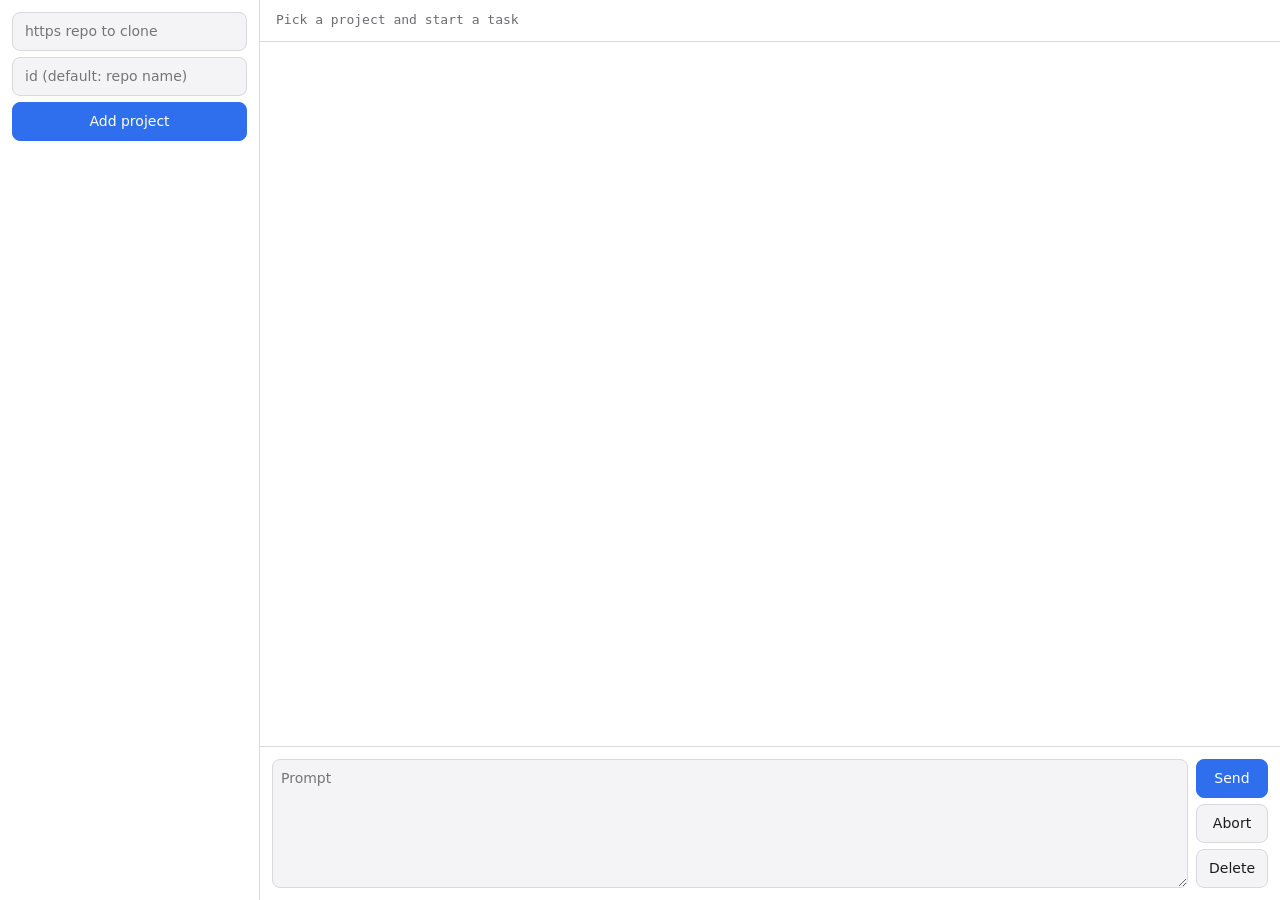
==== hosts/mlab/agent-sandbox/index.html @ 4f0456e4 "feat(agent-sandbox): add delete action for sessions Remove the session's worktree, agent/<id> branch" ====
<!doctype html>
<html lang="en">
<head>
<meta charset="utf-8">
<meta name="viewport" content="width=device-width, initial-scale=1">
<title>Agent</title>
<style>
  :root { color-scheme: light dark; --bg: #fff; --fg: #1c1c1e; --muted: #6b6b70; --line: #d8d8de; --card: #f4f4f7; --accent: #2f6fed; --err: #c43b3b; --ok: #2e8b57; }
  @media (prefers-color-scheme: dark) { :root { --bg: #151518; --fg: #e6e6ea; --muted: #9a9aa2; --line: #2e2e34; --card: #1e1e23; --accent: #6b9bff; --err: #ff7b7b; --ok: #5fd08f; } }
  * { box-sizing: border-box; }
  body { margin: 0; height: 100dvh; display: grid; grid-template-columns: 260px 1fr; background: var(--bg); color: var(--fg); font: 14px/1.5 system-ui, sans-serif; }
  aside { border-right: 1px solid var(--line); padding: 12px; overflow-y: auto; display: flex; flex-direction: column; gap: 8px; }
  main { display: grid; grid-template-rows: auto 1fr auto; min-width: 0; }
  header { padding: 10px 16px; border-bottom: 1px solid var(--line); font-family: ui-monospace, monospace; font-size: 13px; color: var(--muted); min-height: 42px; }
  #log { overflow-y: auto; padding: 16px; display: flex; flex-direction: column; gap: 10px; }
  .project { margin-top: 8px; }
  .project-head { display: flex; justify-content: space-between; align-items: center; font-weight: 600; }
  .project-head button { padding: 2px 8px; font-size: 12px; }
  .project-head small { color: var(--muted); font-weight: 400; display: block; font-size: 11px; overflow: hidden; text-overflow: ellipsis; white-space: nowrap; max-width: 170px; }
  .session { padding: 6px 8px; border-radius: 6px; cursor: pointer; border: 1px solid transparent; }
  .session.active { border-color: var(--accent); }
  .session .title { overflow: hidden; text-overflow: ellipsis; white-space: nowrap; }
  .session small { color: var(--muted); display: block; font-family: ui-monospace, monospace; font-size: 11px; }
  .state-working { color: var(--accent) !important; }
  .state-done { color: var(--ok) !important; }
  .state-aborted { color: var(--err) !important; }
  .msg { white-space: pre-wrap; word-break: break-word; }
  .user { align-self: flex-end; background: var(--accent); color: #fff; padding: 8px 12px; border-radius: 12px; max-width: 80%; }
  .tool { background: var(--card); border: 1px solid var(--line); border-radius: 8px; }
  .tool summary { padding: 6px 10px; cursor: pointer; font-family: ui-monospace, monospace; font-size: 13px; }
  .tool pre { margin: 0; padding: 8px 10px; overflow-x: auto; max-height: 320px; border-top: 1px solid var(--line); font-size: 12px; }
  .tool.error summary { color: var(--err); }
  .result { border: 1px solid var(--ok); border-radius: 8px; padding: 10px 12px; }
  .result.aborted { border-color: var(--err); }
  .result h3 { margin: 0 0 6px; font-size: 14px; }
  .result pre { margin: 6px 0 0; padding: 8px; background: var(--card); border-radius: 6px; overflow-x: auto; font-size: 12px; }
  .note { color: var(--muted); font-size: 12px; }
  form.send { display: flex; gap: 8px; padding: 12px; border-top: 1px solid var(--line); }
  textarea { flex: 1; resize: vertical; min-height: 44px; max-height: 200px; padding: 8px; border-radius: 8px; border: 1px solid var(--line); background: var(--card); color: inherit; font: inherit; }
  button, input { font: inherit; padding: 8px 12px; border-radius: 8px; border: 1px solid var(--line); background: var(--card); color: inherit; }
  button:disabled { opacity: 0.5; }
  button.primary { background: var(--accent); color: #fff; border-color: var(--accent); }
  @media (max-width: 640px) { body { grid-template-columns: 1fr; grid-template-rows: auto 1fr; } aside { border-right: 0; border-bottom: 1px solid var(--line); max-height: 35dvh; } }
</style>
</head>
<body>
<aside>
  <form id="new" style="display:flex;flex-direction:column;gap:6px">
    <input id="repo" placeholder="https repo to clone">
    <input id="project-id" placeholder="id (default: repo name)" pattern="[a-z][a-z0-9]*(_[a-z0-9]+)*">
    <button class="primary">Add project</button>
  </form>
  <div id="projects"></div>
</aside>
<main>
  <header id="title">Pick a project and start a task</header>
  <div id="log"></div>
  <form class="send" id="send">
    <textarea id="message" placeholder="Prompt" required></textarea>
    <div style="display:flex;flex-direction:column;gap:6px">
      <button class="primary" id="send-button">Send</button>
      <button type="button" id="abort">Abort</button>
      <button type="button" id="delete">Delete</button>
    </div>
  </form>
</main>
<script>
const $ = (id) => document.getElementById(id);
let current = null, draftProject = null, source = null, tools = new Map(), assistant = null;
const lastState = new Map();

async function api(path, options = {}) {
  const response = await fetch(path, { headers: { "Content-Type": "application/json" }, ...options });
  if (!response.ok) throw new Error(await response.text());
  return response.json();
}

async function busy(button, action) {
  button.disabled = true;
  try { await action(); } catch (error) { alert(error.message); } finally { button.disabled = false; }
}

function stateOf(s) {
  if (s.running) return "working";
  if (s.result) return s.result.aborted ? "aborted" : "done";
  return "idle";
}

function notifyFinished(s) {
  const previous = lastState.get(s.id);
  const state = stateOf(s);
  lastState.set(s.id, state);
  if (previous === undefined || previous === state || !s.result) return;
  if (!("Notification" in window) || Notification.permission !== "granted") return;
  const notification = new Notification(`${s.id} ${state}`, { body: s.result.summary.slice(-300) || s.title, tag: s.id });
  notification.onclick = () => { window.focus(); open(s.id); };
}

async function refresh() {
  const [projects, list] = await Promise.all([api("/api/projects"), api("/api/sessions")]);
  list.forEach(notifyFinished);
  $("projects").replaceChildren(...projects.map((p) => {
    const box = document.createElement("div");
    box.className = "project";
    const head = document.createElement("div");
    head.className = "project-head";
    const label = document.createElement("div");
    label.textContent = p.id;
    const repo = document.createElement("small");
    repo.textContent = p.repo || "empty repo";
    label.append(repo);
    const add = document.createElement("button");
    add.textContent = "+ task";
    add.onclick = () => startDraft(p.id);
    head.append(label, add);
    box.append(head);
    for (const s of list.filter((s) => s.project === p.id)) {
      const el = document.createElement("div");
      el.className = "session" + (s.id === current ? " active" : "");
      const title = document.createElement("div");
      title.className = "title";
      title.textContent = s.title;
      const state = document.createElement("small");
      state.textContent = `${s.id} · ${stateOf(s)}`;
      state.className = `state-${stateOf(s)}`;
      el.append(title, state);
      el.title = s.branch;
      el.onclick = () => open(s.id);
      box.append(el);
    }
    return box;
  }));
  const active = list.find((s) => s.id === current);
  if (active) $("title").textContent = `${active.id} · ${active.branch} · ${stateOf(active)}`;
}

function startDraft(projectId) {
  current = null; draftProject = projectId;
  if (source) source.close();
  source = null;
  $("log").replaceChildren();
  $("title").textContent = `New task in ${projectId} (runs on its own branch and worktree)`;
  $("send-button").textContent = "Start task";
  $("message").focus();
  refresh();
}

function open(id) {
  current = id; draftProject = null;
  if (source) source.close();
  $("log").replaceChildren();
  $("send-button").textContent = "Send";
  tools = new Map(); assistant = null;
  source = new EventSource(`/api/sessions/${id}/events`);
  source.onmessage = (event) => render(JSON.parse(event.data));
  refresh();
}

function add(el) {
  const log = $("log");
  const stick = log.scrollTop + log.clientHeight >= log.scrollHeight - 40;
  log.append(el);
  if (stick) log.scrollTop = log.scrollHeight;
}

function text(result) {
  return (result?.content || []).map((c) => c.text || "").join("");
}

function resultCard(record) {
  const el = document.createElement("div");
  el.className = "result" + (record.aborted ? " aborted" : "");
  const heading = document.createElement("h3");
  heading.textContent = record.aborted ? "Aborted" : "Finished";
  el.append(heading);
  for (const [label, value] of [["Commits", record.commits], ["Changes", record.diffstat], ["Uncommitted", record.uncommitted]]) {
    if (!value) continue;
    const name = document.createElement("div");
    name.className = "note"; name.textContent = label;
    const pre = document.createElement("pre");
    pre.textContent = value;
    el.append(name, pre);
  }
  if (!record.commits && !record.diffstat && !record.uncommitted) {
    const none = document.createElement("div");
    none.className = "note"; none.textContent = "No changes on the branch";
    el.append(none);
  }
  return el;
}

function render(record) {
  switch (record.type) {
    case "user_prompt": {
      const el = document.createElement("div");
      el.className = "msg user"; el.textContent = record.message;
      assistant = null; add(el); break;
    }
    case "message_update": {
      const delta = record.assistantMessageEvent;
      if (delta?.type !== "text_delta") break;
      if (!assistant) { assistant = document.createElement("div"); assistant.className = "msg"; add(assistant); }
      assistant.textContent += delta.delta; break;
    }
    case "message_end":
      if (record.message?.role === "assistant") assistant = null; break;
    case "tool_execution_start": {
      const el = document.createElement("details");
      el.className = "tool"; el.open = true;
      const summary = document.createElement("summary");
      summary.textContent = `${record.toolName} ${record.args?.command || JSON.stringify(record.args)}`;
      const out = document.createElement("pre");
      el.append(summary, out); tools.set(record.toolCallId, { el, out });
      assistant = null; add(el); break;
    }
    case "tool_execution_update": {
      const tool = tools.get(record.toolCallId);
      if (tool) tool.out.textContent = text(record.partialResult); break;
    }
    case "tool_execution_end": {
      const tool = tools.get(record.toolCallId);
      if (!tool) break;
      tool.out.textContent = text(record.result);
      tool.el.open = false;
      if (record.isError) tool.el.classList.add("error"); break;
    }
    case "session_result":
      assistant = null; add(resultCard(record)); refresh(); break;
    case "bridge_exit": case "bridge_stderr": {
      const el = document.createElement("div");
      el.className = "note";
      el.textContent = `${record.type}: ${record.text ?? record.code}`;
      add(el); refresh(); break;
    }
  }
}

$("new").onsubmit = (event) => {
  event.preventDefault();
  busy(event.submitter, async () => {
    const project = await api("/api/projects", { method: "POST", body: JSON.stringify({ repo: $("repo").value, id: $("project-id").value }) });
    $("repo").value = ""; $("project-id").value = "";
    startDraft(project.id);
  });
};

$("send").onsubmit = (event) => {
  event.preventDefault();
  if (!current && !draftProject) return alert("Pick a project or a task first");
  if ("Notification" in window && Notification.permission === "default") Notification.requestPermission();
  const message = $("message").value;
  busy(event.submitter, async () => {
    if (current) {
      await api(`/api/sessions/${current}/prompt`, { method: "POST", body: JSON.stringify({ message }) });
    } else {
      const session = await api(`/api/projects/${draftProject}/sessions`, { method: "POST", body: JSON.stringify({ message }) });
      lastState.set(session.id, "idle");
      open(session.id);
    }
    $("message").value = "";
  });
};

$("message").onkeydown = (event) => {
  if (event.key === "Enter" && (event.ctrlKey || event.metaKey)) $("send").requestSubmit();
};

$("abort").onclick = () => current && api(`/api/sessions/${current}/abort`, { method: "POST" });

$("delete").onclick = (event) => {
  if (!current || !confirm(`Delete task ${current}, its worktree and its branch agent/${current}?`)) return;
  busy(event.currentTarget, async () => {
    await api(`/api/sessions/${current}`, { method: "DELETE" });
    if (source) source.close();
    source = null; current = null;
    $("log").replaceChildren();
    $("title").textContent = "Pick a project and start a task";
    await refresh();
  });
};

refresh();
setInterval(refresh, 5000);
</script>
</body>
</html>
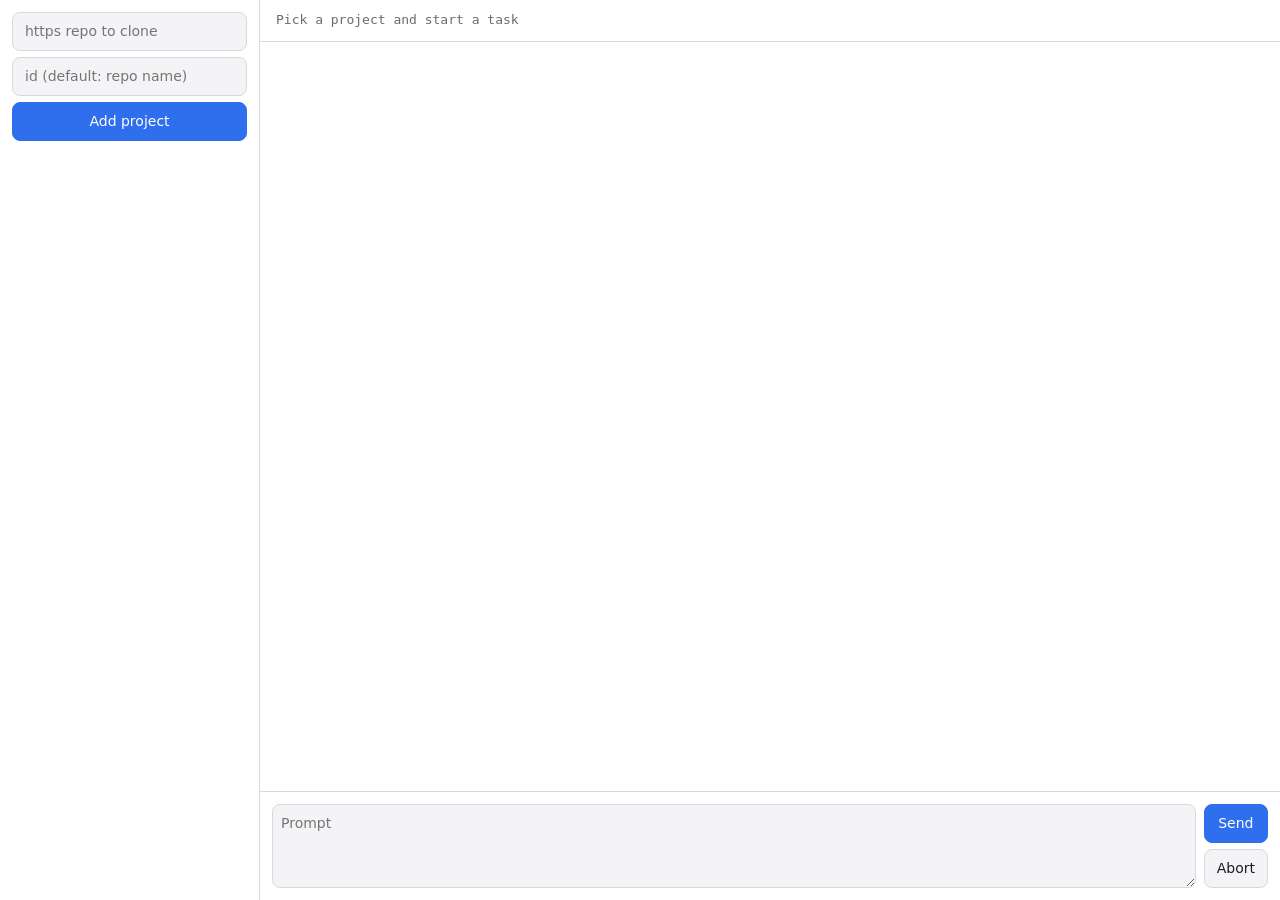
==== commit c73c3d96: "feat(mlab): run agent sessions as tasks in project worktrees - Group sessions under projects cloned " ====
--- a/hosts/mlab/agent-sandbox/index.html
+++ b/hosts/mlab/agent-sandbox/index.html
@@ -60,7 +60,6 @@
     <div style="display:flex;flex-direction:column;gap:6px">
       <button class="primary" id="send-button">Send</button>
       <button type="button" id="abort">Abort</button>
-      <button type="button" id="delete">Delete</button>
     </div>
   </form>
 </main>
@@ -267,18 +266,6 @@
 
 $("abort").onclick = () => current && api(`/api/sessions/${current}/abort`, { method: "POST" });
 
-$("delete").onclick = (event) => {
-  if (!current || !confirm(`Delete task ${current}, its worktree and its branch agent/${current}?`)) return;
-  busy(event.currentTarget, async () => {
-    await api(`/api/sessions/${current}`, { method: "DELETE" });
-    if (source) source.close();
-    source = null; current = null;
-    $("log").replaceChildren();
-    $("title").textContent = "Pick a project and start a task";
-    await refresh();
-  });
-};
-
 refresh();
 setInterval(refresh, 5000);
 </script>
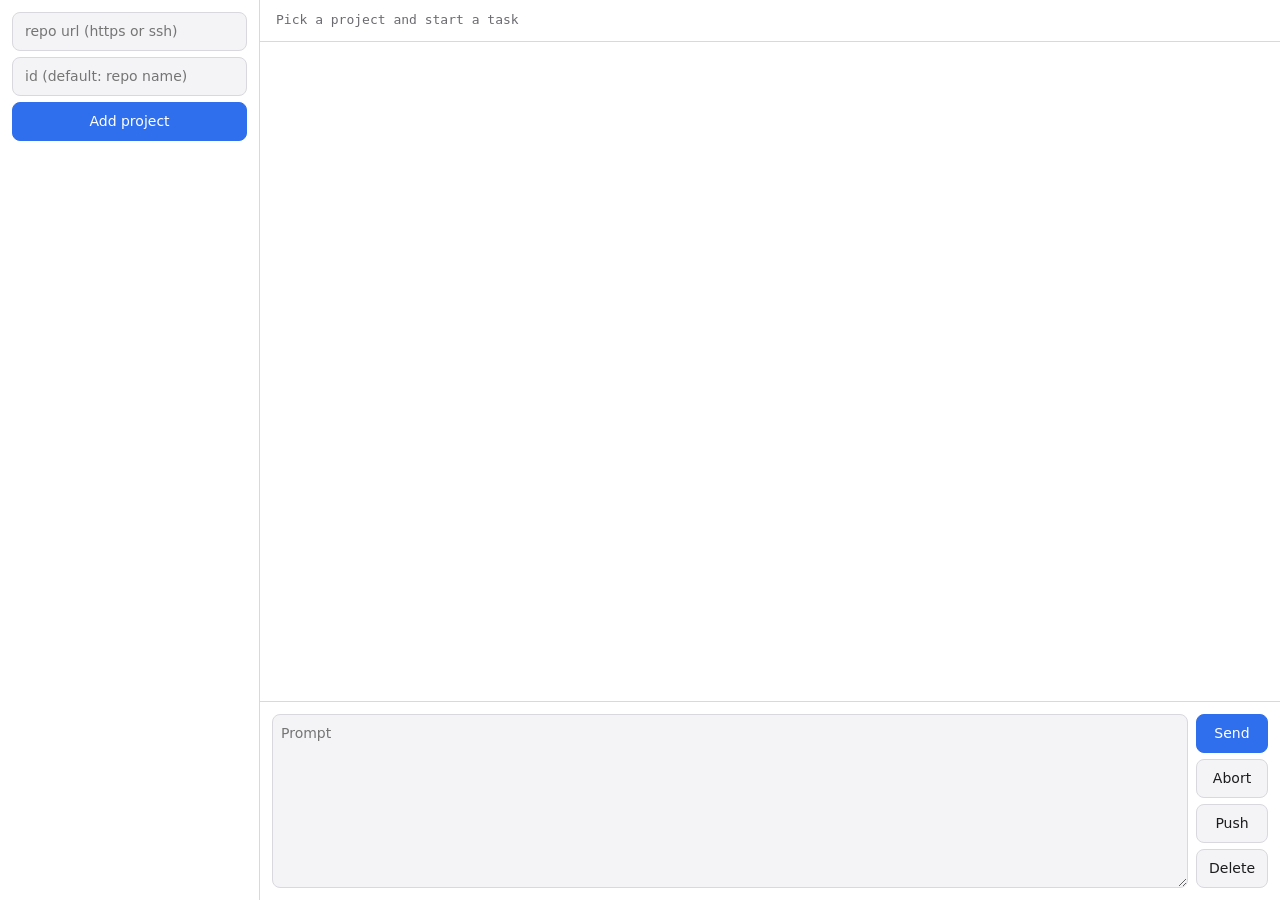
==== commit bb9bf776: "feat(agent-sandbox): push session branches to project mirrors Add a push action that bundles the ses" ====
--- a/hosts/mlab/agent-sandbox/index.html
+++ b/hosts/mlab/agent-sandbox/index.html
@@ -46,7 +46,7 @@
 <body>
 <aside>
   <form id="new" style="display:flex;flex-direction:column;gap:6px">
-    <input id="repo" placeholder="https repo to clone">
+    <input id="repo" placeholder="repo url (https or ssh)">
     <input id="project-id" placeholder="id (default: repo name)" pattern="[a-z][a-z0-9]*(_[a-z0-9]+)*">
     <button class="primary">Add project</button>
   </form>
@@ -60,6 +60,8 @@
     <div style="display:flex;flex-direction:column;gap:6px">
       <button class="primary" id="send-button">Send</button>
       <button type="button" id="abort">Abort</button>
+      <button type="button" id="push">Push</button>
+      <button type="button" id="delete">Delete</button>
     </div>
   </form>
 </main>
@@ -225,6 +227,12 @@
     }
     case "session_result":
       assistant = null; add(resultCard(record)); refresh(); break;
+    case "bridge_push": {
+      const el = document.createElement("div");
+      el.className = "note";
+      el.textContent = `pushed ${record.text}`;
+      add(el); break;
+    }
     case "bridge_exit": case "bridge_stderr": {
       const el = document.createElement("div");
       el.className = "note";
@@ -266,6 +274,23 @@
 
 $("abort").onclick = () => current && api(`/api/sessions/${current}/abort`, { method: "POST" });
 
+$("push").onclick = (event) => {
+  if (!current) return;
+  busy(event.currentTarget, () => api(`/api/sessions/${current}/push`, { method: "POST" }));
+};
+
+$("delete").onclick = (event) => {
+  if (!current || !confirm(`Delete task ${current}, its worktree and its branch agent/${current}?`)) return;
+  busy(event.currentTarget, async () => {
+    await api(`/api/sessions/${current}`, { method: "DELETE" });
+    if (source) source.close();
+    source = null; current = null;
+    $("log").replaceChildren();
+    $("title").textContent = "Pick a project and start a task";
+    await refresh();
+  });
+};
+
 refresh();
 setInterval(refresh, 5000);
 </script>
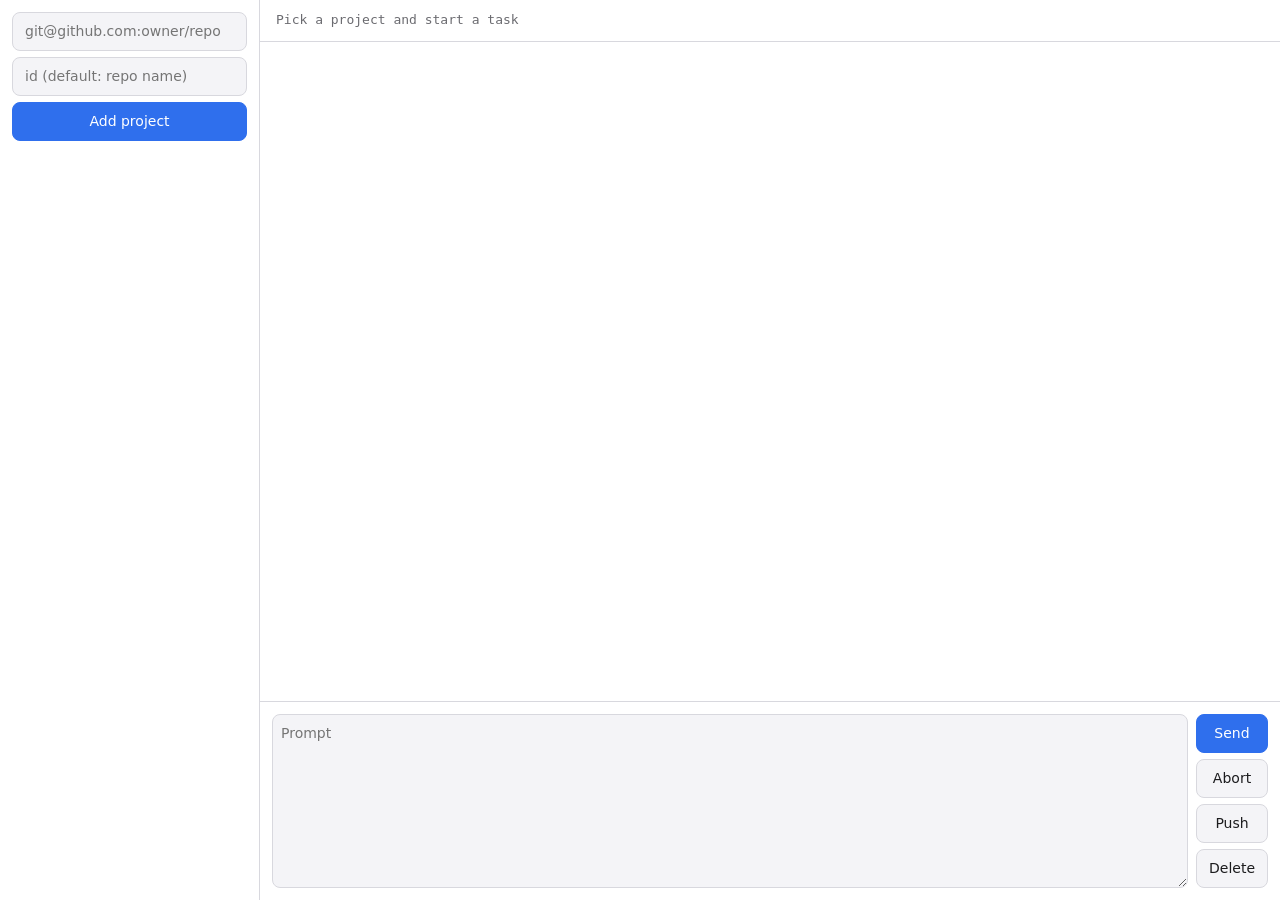
==== commit 91854a2b: "feat(agent-sandbox): prefer ssh urls for known git hosts - Rewrite github.com, codeberg.org, and git" ====
--- a/hosts/mlab/agent-sandbox/index.html
+++ b/hosts/mlab/agent-sandbox/index.html
@@ -46,7 +46,7 @@
 <body>
 <aside>
   <form id="new" style="display:flex;flex-direction:column;gap:6px">
-    <input id="repo" placeholder="repo url (https or ssh)">
+    <input id="repo" placeholder="git@github.com:owner/repo">
     <input id="project-id" placeholder="id (default: repo name)" pattern="[a-z][a-z0-9]*(_[a-z0-9]+)*">
     <button class="primary">Add project</button>
   </form>
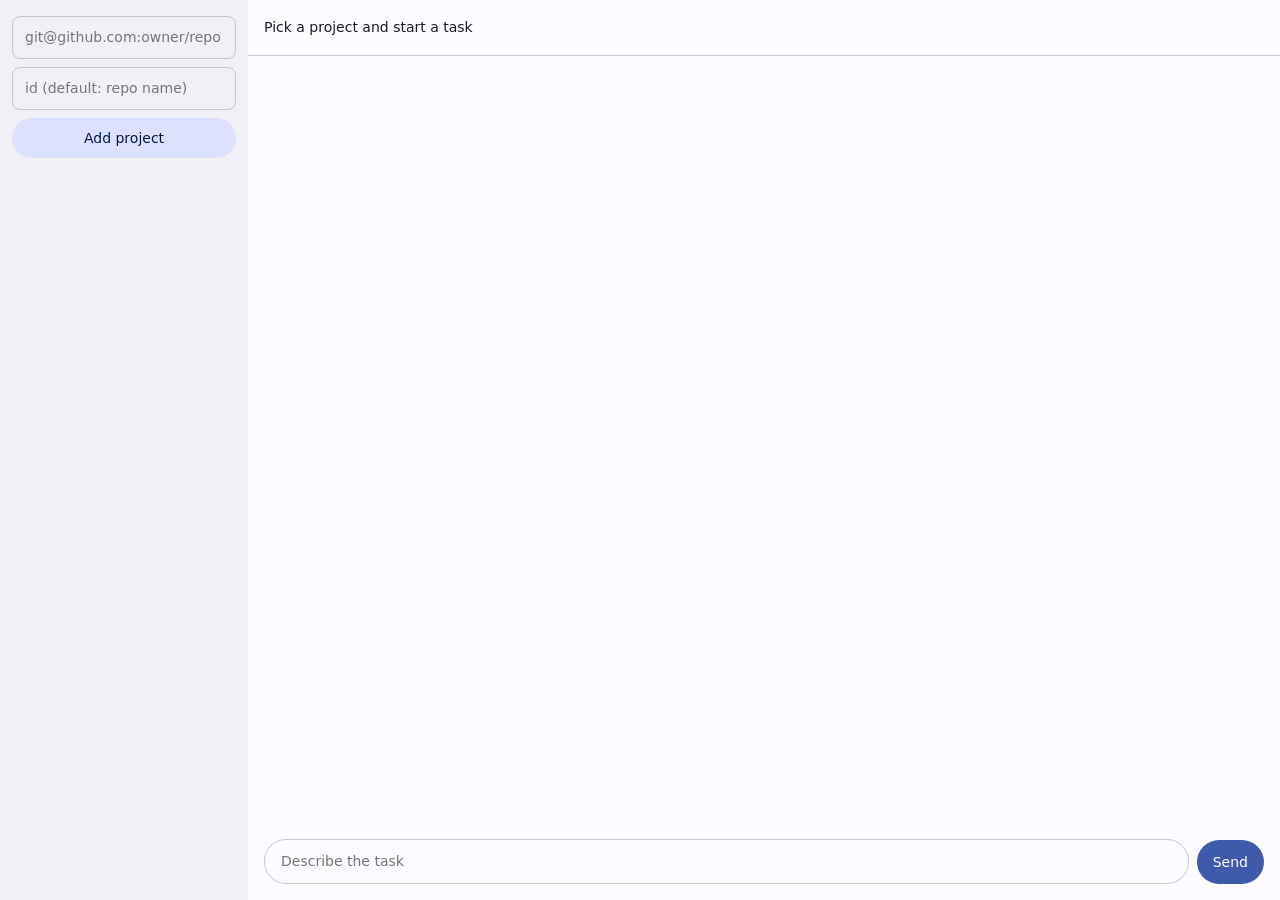
==== commit 905e01eb: "feat(agent-sandbox): run tasks in systemd units that survive restarts - Run each task's agent in a t" ====
--- a/hosts/mlab/agent-sandbox/index.html
+++ b/hosts/mlab/agent-sandbox/index.html
@@ -5,69 +5,172 @@
 <meta name="viewport" content="width=device-width, initial-scale=1">
 <title>Agent</title>
 <style>
-  :root { color-scheme: light dark; --bg: #fff; --fg: #1c1c1e; --muted: #6b6b70; --line: #d8d8de; --card: #f4f4f7; --accent: #2f6fed; --err: #c43b3b; --ok: #2e8b57; }
-  @media (prefers-color-scheme: dark) { :root { --bg: #151518; --fg: #e6e6ea; --muted: #9a9aa2; --line: #2e2e34; --card: #1e1e23; --accent: #6b9bff; --err: #ff7b7b; --ok: #5fd08f; } }
+  :root {
+    color-scheme: light dark;
+    --surface: #fdfbff; --surface-container: #f1f0f6; --surface-container-high: #e9e7ef;
+    --on-surface: #1b1b21; --on-surface-variant: #46464f; --outline-variant: #c7c5d0;
+    --primary: #3f5aa9; --on-primary: #fff; --primary-container: #dbe1ff; --on-primary-container: #00174b;
+    --error: #ba1a1a; --success: #2b6c3f; --radius: 12px;
+    --mono: ui-monospace, "Roboto Mono", "SF Mono", Menlo, monospace;
+  }
+  @media (prefers-color-scheme: dark) {
+    :root {
+      --surface: #121318; --surface-container: #1e1f25; --surface-container-high: #292a2f;
+      --on-surface: #e3e2e9; --on-surface-variant: #c7c5d0; --outline-variant: #46464f;
+      --primary: #b4c5ff; --on-primary: #08286f; --primary-container: #264191; --on-primary-container: #dbe1ff;
+      --error: #ffb4ab; --success: #8fd8a0;
+    }
+  }
   * { box-sizing: border-box; }
-  body { margin: 0; height: 100dvh; display: grid; grid-template-columns: 260px 1fr; background: var(--bg); color: var(--fg); font: 14px/1.5 system-ui, sans-serif; }
-  aside { border-right: 1px solid var(--line); padding: 12px; overflow-y: auto; display: flex; flex-direction: column; gap: 8px; }
-  main { display: grid; grid-template-rows: auto 1fr auto; min-width: 0; }
-  header { padding: 10px 16px; border-bottom: 1px solid var(--line); font-family: ui-monospace, monospace; font-size: 13px; color: var(--muted); min-height: 42px; }
-  #log { overflow-y: auto; padding: 16px; display: flex; flex-direction: column; gap: 10px; }
-  .project { margin-top: 8px; }
-  .project-head { display: flex; justify-content: space-between; align-items: center; font-weight: 600; }
-  .project-head button { padding: 2px 8px; font-size: 12px; }
-  .project-head small { color: var(--muted); font-weight: 400; display: block; font-size: 11px; overflow: hidden; text-overflow: ellipsis; white-space: nowrap; max-width: 170px; }
-  .session { padding: 6px 8px; border-radius: 6px; cursor: pointer; border: 1px solid transparent; }
-  .session.active { border-color: var(--accent); }
+  html, body { height: 100%; }
+  body {
+    margin: 0; height: 100dvh; display: grid; grid-template-columns: 248px minmax(0, 1fr); overflow: hidden;
+    background: var(--surface); color: var(--on-surface); font: 14px/1.5 Roboto, system-ui, -apple-system, "Segoe UI", sans-serif;
+    -webkit-font-smoothing: antialiased;
+  }
+  :focus-visible { outline: 2px solid var(--primary); outline-offset: 2px; }
+  button, input, textarea { font: inherit; color: inherit; }
+  button {
+    height: 40px; padding: 0 16px; border-radius: 20px; border: 0; background: transparent; color: var(--primary);
+    font-weight: 500; cursor: pointer; white-space: nowrap; transition: background-color 0.15s;
+  }
+  button:hover { background: color-mix(in srgb, var(--primary) 8%, transparent); }
+  button:disabled { opacity: 0.38; cursor: default; background: transparent; }
+  button.filled { background: var(--primary); color: var(--on-primary); }
+  button.filled:hover { background: color-mix(in srgb, var(--primary) 92%, var(--on-primary)); }
+  button.tonal { background: var(--primary-container); color: var(--on-primary-container); }
+  button.danger { color: var(--error); }
+  button.danger:hover { background: color-mix(in srgb, var(--error) 8%, transparent); }
+  button.icon { width: 40px; padding: 0; display: inline-grid; place-items: center; color: var(--on-surface-variant); }
+  input, textarea {
+    width: 100%; padding: 10px 12px; border-radius: 8px; border: 1px solid var(--outline-variant); background: transparent;
+  }
+  input:focus, textarea:focus { outline: none; border-color: var(--primary); box-shadow: inset 0 0 0 1px var(--primary); }
+
+  aside {
+    background: var(--surface-container); padding: 16px 12px; overflow-y: auto; display: flex; flex-direction: column; gap: 16px;
+  }
+  #new { display: flex; flex-direction: column; gap: 8px; }
+  .project { display: flex; flex-direction: column; gap: 2px; }
+  .project-head { display: flex; justify-content: space-between; align-items: center; gap: 8px; padding: 0 4px 0 12px; font-weight: 500; }
+  .project-head > div { min-width: 0; }
+  .project-head small { color: var(--on-surface-variant); font-weight: 400; display: block; font-size: 12px; overflow: hidden; text-overflow: ellipsis; white-space: nowrap; }
+  .project-head button { height: 32px; padding: 0 12px; font-size: 13px; }
+  .session { padding: 8px 12px; border-radius: 20px; cursor: pointer; min-height: 40px; }
+  .session:hover { background: color-mix(in srgb, var(--on-surface) 6%, transparent); }
+  .session.active { background: var(--primary-container); color: var(--on-primary-container); }
   .session .title { overflow: hidden; text-overflow: ellipsis; white-space: nowrap; }
-  .session small { color: var(--muted); display: block; font-family: ui-monospace, monospace; font-size: 11px; }
-  .state-working { color: var(--accent) !important; }
-  .state-done { color: var(--ok) !important; }
-  .state-aborted { color: var(--err) !important; }
-  .msg { white-space: pre-wrap; word-break: break-word; }
-  .user { align-self: flex-end; background: var(--accent); color: #fff; padding: 8px 12px; border-radius: 12px; max-width: 80%; }
-  .tool { background: var(--card); border: 1px solid var(--line); border-radius: 8px; }
-  .tool summary { padding: 6px 10px; cursor: pointer; font-family: ui-monospace, monospace; font-size: 13px; }
-  .tool pre { margin: 0; padding: 8px 10px; overflow-x: auto; max-height: 320px; border-top: 1px solid var(--line); font-size: 12px; }
-  .tool.error summary { color: var(--err); }
-  .result { border: 1px solid var(--ok); border-radius: 8px; padding: 10px 12px; }
-  .result.aborted { border-color: var(--err); }
-  .result h3 { margin: 0 0 6px; font-size: 14px; }
-  .result pre { margin: 6px 0 0; padding: 8px; background: var(--card); border-radius: 6px; overflow-x: auto; font-size: 12px; }
-  .note { color: var(--muted); font-size: 12px; }
-  form.send { display: flex; gap: 8px; padding: 12px; border-top: 1px solid var(--line); }
-  textarea { flex: 1; resize: vertical; min-height: 44px; max-height: 200px; padding: 8px; border-radius: 8px; border: 1px solid var(--line); background: var(--card); color: inherit; font: inherit; }
-  button, input { font: inherit; padding: 8px 12px; border-radius: 8px; border: 1px solid var(--line); background: var(--card); color: inherit; }
-  button:disabled { opacity: 0.5; }
-  button.primary { background: var(--accent); color: #fff; border-color: var(--accent); }
-  @media (max-width: 640px) { body { grid-template-columns: 1fr; grid-template-rows: auto 1fr; } aside { border-right: 0; border-bottom: 1px solid var(--line); max-height: 35dvh; } }
+  .session small { display: flex; align-items: center; gap: 6px; color: var(--on-surface-variant); font-size: 12px; }
+  .session small::before { content: ""; width: 6px; height: 6px; border-radius: 50%; background: currentColor; }
+  .state-working { color: var(--primary) !important; }
+  .state-done { color: var(--success) !important; }
+  .state-aborted { color: var(--error) !important; }
+
+  main { display: grid; grid-template-rows: auto minmax(0, 1fr) auto; min-width: 0; min-height: 0; }
+  header {
+    display: flex; align-items: center; gap: 8px; flex-wrap: wrap; padding: 8px 16px; min-height: 56px;
+    border-bottom: 1px solid var(--outline-variant);
+  }
+  #title { flex: 1; min-width: 0; font-weight: 500; overflow: hidden; text-overflow: ellipsis; white-space: nowrap; }
+  #actions { display: flex; gap: 4px; flex-wrap: wrap; }
+  #actions[hidden] { display: none; }
+  #menu { display: none; }
+
+  #log {
+    overflow-y: auto; overflow-x: hidden; padding: 16px; display: flex; flex-direction: column; gap: 12px;
+    overflow-wrap: anywhere;
+  }
+  #log > * { min-width: 0; max-width: 100%; }
+  .msg { white-space: pre-wrap; line-height: 1.6; }
+  .user {
+    align-self: flex-end; background: var(--primary-container); color: var(--on-primary-container);
+    padding: 10px 14px; border-radius: 18px 18px 4px 18px; max-width: min(80%, 640px);
+  }
+  details { border-radius: var(--radius); }
+  summary { cursor: pointer; list-style: none; }
+  summary::-webkit-details-marker { display: none; }
+  .tool { background: var(--surface-container); }
+  .tool summary { padding: 8px 12px; font-family: var(--mono); font-size: 12.5px; }
+  .tool pre {
+    margin: 0; padding: 8px 12px 12px; max-height: 320px; overflow-y: auto; overflow-x: hidden;
+    white-space: pre-wrap; font-family: var(--mono); font-size: 12px; color: var(--on-surface-variant);
+  }
+  .tool.error summary { color: var(--error); }
+  .preview {
+    display: -webkit-box; -webkit-box-orient: vertical; -webkit-line-clamp: 3; overflow: hidden;
+    color: var(--on-surface-variant); font-size: 12px; white-space: pre-wrap; margin-top: 4px;
+  }
+  .command { display: -webkit-box; -webkit-box-orient: vertical; -webkit-line-clamp: 2; overflow: hidden; }
+  .tool[open] .command { display: block; }
+  .tool[open] .preview, .thinking[open] .preview { display: none; }
+  .thinking { color: var(--on-surface-variant); border-left: 2px solid var(--outline-variant); border-radius: 0; padding-left: 12px; }
+  .thinking summary { font-size: 12px; font-style: italic; }
+  .thinking .msg { font-size: 13px; font-style: italic; margin-top: 4px; }
+  .result { background: var(--surface-container); border-left: 4px solid var(--success); border-radius: var(--radius); padding: 12px 16px; }
+  .result.aborted { border-left-color: var(--error); }
+  .result h3 { margin: 0 0 4px; font-size: 14px; font-weight: 500; }
+  .result pre {
+    margin: 4px 0 8px; padding: 8px 12px; background: var(--surface-container-high); border-radius: 8px;
+    white-space: pre-wrap; font-family: var(--mono); font-size: 12px;
+  }
+  .note { color: var(--on-surface-variant); font-size: 12px; }
+
+  .composer { display: flex; align-items: flex-end; gap: 8px; padding: 12px 16px 16px; }
+  .composer textarea { resize: none; min-height: 44px; max-height: 40dvh; border-radius: 22px; padding: 11px 16px; line-height: 1.5; }
+  .composer button { height: 44px; border-radius: 22px; }
+  .scrim { display: none; }
+
+  @media (max-width: 720px) {
+    body { grid-template-columns: minmax(0, 1fr); }
+    aside {
+      position: fixed; inset: 0 auto 0 0; width: min(304px, 85vw); z-index: 2; transform: translateX(-100%);
+      transition: transform 0.2s; box-shadow: 0 8px 24px rgb(0 0 0 / 0.2);
+    }
+    body.nav-open aside { transform: none; }
+    body.nav-open .scrim { display: block; position: fixed; inset: 0; z-index: 1; background: rgb(0 0 0 / 0.32); }
+    #menu { display: inline-grid; margin-left: -8px; }
+    #title { flex-basis: calc(100% - 48px); }
+    #actions { width: 100%; justify-content: space-between; margin: 0 -8px; width: calc(100% + 16px); }
+    header { padding: 8px 12px; }
+    #log { padding: 12px; }
+    .composer { padding: 8px 12px 12px; }
+  }
+  @media (prefers-reduced-motion: reduce) { * { transition: none !important; } }
 </style>
 </head>
 <body>
-<aside>
-  <form id="new" style="display:flex;flex-direction:column;gap:6px">
-    <input id="repo" placeholder="git@github.com:owner/repo">
-    <input id="project-id" placeholder="id (default: repo name)" pattern="[a-z][a-z0-9]*(_[a-z0-9]+)*">
-    <button class="primary">Add project</button>
+<aside aria-label="Projects">
+  <form id="new">
+    <input id="repo" placeholder="git@github.com:owner/repo" aria-label="Repository">
+    <input id="project-id" placeholder="id (default: repo name)" aria-label="Project id" pattern="[a-z][a-z0-9]*(_[a-z0-9]+)*">
+    <button class="tonal">Add project</button>
   </form>
   <div id="projects"></div>
 </aside>
+<div class="scrim" id="scrim"></div>
 <main>
-  <header id="title">Pick a project and start a task</header>
-  <div id="log"></div>
-  <form class="send" id="send">
-    <textarea id="message" placeholder="Prompt" required></textarea>
-    <div style="display:flex;flex-direction:column;gap:6px">
-      <button class="primary" id="send-button">Send</button>
+  <header>
+    <button type="button" class="icon" id="menu" aria-label="Projects">
+      <svg width="24" height="24" viewBox="0 0 24 24" fill="currentColor" aria-hidden="true"><path d="M3 6h18v2H3zm0 5h18v2H3zm0 5h18v2H3z"/></svg>
+    </button>
+    <div id="title">Pick a project and start a task</div>
+    <div id="actions" hidden>
+      <button type="button" id="continue">Continue</button>
       <button type="button" id="abort">Abort</button>
       <button type="button" id="push">Push</button>
-      <button type="button" id="delete">Delete</button>
+      <button type="button" class="danger" id="delete">Delete</button>
     </div>
+  </header>
+  <div id="log"></div>
+  <form class="composer" id="send">
+    <textarea id="message" rows="1" placeholder="Describe the task" aria-label="Prompt" required></textarea>
+    <button class="filled" id="send-button">Send</button>
   </form>
 </main>
 <script>
 const $ = (id) => document.getElementById(id);
-let current = null, draftProject = null, source = null, tools = new Map(), assistant = null;
+let current = null, draftProject = null, source = null, tools = new Map(), assistant = null, thinking = null;
+let following = true, followFrame = 0, userScrollUntil = 0;
 const lastState = new Map();
 
 async function api(path, options = {}) {
@@ -133,39 +236,110 @@
   }));
   const active = list.find((s) => s.id === current);
   if (active) $("title").textContent = `${active.id} · ${active.branch} · ${stateOf(active)}`;
-}
-
-function startDraft(projectId) {
+  $("continue").disabled = !active || active.running;
+  $("actions").hidden = !active;
+}
+
+function projectOf(sessionId) {
+  return sessionId.replace(/_\d+$/, "");
+}
+
+function navigate(path, push) {
+  if (push && location.pathname !== path) history.pushState(null, "", path);
+}
+
+function route() {
+  const [project, task] = decodeURIComponent(location.pathname).split("/").filter(Boolean);
+  if (task) open(task, false);
+  else if (project) startDraft(project, false);
+  else showHome(false);
+}
+
+function showHome(push = true) {
+  navigate("/", push);
+  current = null; draftProject = null;
+  if (source) source.close();
+  source = null;
+  $("log").replaceChildren();
+  $("title").textContent = "Pick a project and start a task";
+  $("send-button").textContent = "Send";
+  refresh();
+}
+
+function startDraft(projectId, push = true) {
+  navigate(`/${projectId}`, push);
   current = null; draftProject = projectId;
   if (source) source.close();
   source = null;
   $("log").replaceChildren();
-  $("title").textContent = `New task in ${projectId} (runs on its own branch and worktree)`;
+  $("title").textContent = `New task in ${projectId}`;
+  document.body.classList.remove("nav-open");
   $("send-button").textContent = "Start task";
   $("message").focus();
   refresh();
 }
 
-function open(id) {
-  current = id; draftProject = null;
+function open(id, push = true) {
+  navigate(`/${projectOf(id)}/${id}`, push);
+  current = id; draftProject = null; following = true;
   if (source) source.close();
   $("log").replaceChildren();
   $("send-button").textContent = "Send";
-  tools = new Map(); assistant = null;
+  document.body.classList.remove("nav-open");
+  tools = new Map(); assistant = null; thinking = null;
   source = new EventSource(`/api/sessions/${id}/events`);
   source.onmessage = (event) => render(JSON.parse(event.data));
   refresh();
 }
 
 function add(el) {
+  $("log").append(el);
+}
+
+function follow() {
+  if (!following || followFrame) return;
+  followFrame = requestAnimationFrame(() => {
+    followFrame = 0;
+    $("log").scrollTop = $("log").scrollHeight;
+  });
+}
+
+for (const type of ["wheel", "touchmove", "pointerdown", "keydown"]) {
+  $("log").addEventListener(type, () => { userScrollUntil = performance.now() + 1000; }, { passive: true });
+}
+
+$("log").addEventListener("scroll", () => {
   const log = $("log");
-  const stick = log.scrollTop + log.clientHeight >= log.scrollHeight - 40;
-  log.append(el);
-  if (stick) log.scrollTop = log.scrollHeight;
-}
+  const atBottom = log.scrollTop + log.clientHeight >= log.scrollHeight - 40;
+  if (atBottom) following = true;
+  else if (performance.now() < userScrollUntil) following = false;
+});
 
 function text(result) {
   return (result?.content || []).map((c) => c.text || "").join("");
+}
+
+function firstLine(value) {
+  const line = value.trim().split("\n")[0];
+  return line.length > 140 ? line.slice(0, 140) + "..." : line;
+}
+
+function lastLines(value, count) {
+  return value.trimEnd().split("\n").filter((line) => line.trim()).slice(-count).join("\n");
+}
+
+function thinkingBlock() {
+  const el = document.createElement("details");
+  el.className = "thinking"; el.open = true;
+  const summary = document.createElement("summary");
+  summary.textContent = "thinking";
+  const preview = document.createElement("span");
+  preview.className = "preview";
+  summary.append(preview);
+  const body = document.createElement("div");
+  body.className = "msg";
+  el.append(summary, body);
+  return { el, body, preview };
 }
 
 function resultCard(record) {
@@ -191,6 +365,11 @@
 }
 
 function render(record) {
+  renderRecord(record);
+  follow();
+}
+
+function renderRecord(record) {
   switch (record.type) {
     case "user_prompt": {
       const el = document.createElement("div");
@@ -199,19 +378,32 @@
     }
     case "message_update": {
       const delta = record.assistantMessageEvent;
+      if (delta?.type === "thinking_start") { thinking = thinkingBlock(); assistant = null; add(thinking.el); break; }
+      if (delta?.type === "thinking_delta" && thinking) { thinking.body.textContent += delta.delta; break; }
+      if (delta?.type === "thinking_end" && thinking) {
+        thinking.el.open = false;
+        thinking.preview.textContent = firstLine(thinking.body.textContent);
+        thinking = null; break;
+      }
       if (delta?.type !== "text_delta") break;
       if (!assistant) { assistant = document.createElement("div"); assistant.className = "msg"; add(assistant); }
       assistant.textContent += delta.delta; break;
     }
     case "message_end":
-      if (record.message?.role === "assistant") assistant = null; break;
+      if (record.message?.role === "assistant") { assistant = null; thinking = null; } break;
     case "tool_execution_start": {
       const el = document.createElement("details");
       el.className = "tool"; el.open = true;
       const summary = document.createElement("summary");
-      summary.textContent = `${record.toolName} ${record.args?.command || JSON.stringify(record.args)}`;
+      const command = document.createElement("span");
+      command.className = "command";
+      command.textContent = `${record.toolName} ${record.args?.command || JSON.stringify(record.args)}`;
+      summary.append(command);
+      const preview = document.createElement("span");
+      preview.className = "preview";
+      summary.append(preview);
       const out = document.createElement("pre");
-      el.append(summary, out); tools.set(record.toolCallId, { el, out });
+      el.append(summary, out); tools.set(record.toolCallId, { el, out, preview });
       assistant = null; add(el); break;
     }
     case "tool_execution_update": {
@@ -223,6 +415,7 @@
       if (!tool) break;
       tool.out.textContent = text(record.result);
       tool.el.open = false;
+      tool.preview.textContent = lastLines(tool.out.textContent, 3);
       if (record.isError) tool.el.classList.add("error"); break;
     }
     case "session_result":
@@ -236,7 +429,9 @@
     case "bridge_exit": case "bridge_stderr": {
       const el = document.createElement("div");
       el.className = "note";
-      el.textContent = `${record.type}: ${record.text ?? record.code}`;
+      el.textContent = record.type === "bridge_exit" && record.code === null
+        ? "agent was stopped, press Continue to resume"
+        : `${record.type}: ${record.text ?? record.code}`;
       add(el); refresh(); break;
     }
   }
@@ -265,7 +460,16 @@
       open(session.id);
     }
     $("message").value = "";
+    $("message").oninput();
   });
+};
+
+$("menu").onclick = () => document.body.classList.toggle("nav-open");
+$("scrim").onclick = () => document.body.classList.remove("nav-open");
+
+$("message").oninput = () => {
+  $("message").style.height = "auto";
+  $("message").style.height = `${$("message").scrollHeight + 2}px`;
 };
 
 $("message").onkeydown = (event) => {
@@ -273,6 +477,11 @@
 };
 
 $("abort").onclick = () => current && api(`/api/sessions/${current}/abort`, { method: "POST" });
+
+$("continue").onclick = (event) => {
+  if (!current) return;
+  busy(event.currentTarget, () => api(`/api/sessions/${current}/continue`, { method: "POST" }));
+};
 
 $("push").onclick = (event) => {
   if (!current) return;
@@ -283,15 +492,12 @@
   if (!current || !confirm(`Delete task ${current}, its worktree and its branch agent/${current}?`)) return;
   busy(event.currentTarget, async () => {
     await api(`/api/sessions/${current}`, { method: "DELETE" });
-    if (source) source.close();
-    source = null; current = null;
-    $("log").replaceChildren();
-    $("title").textContent = "Pick a project and start a task";
-    await refresh();
+    showHome();
   });
 };
 
-refresh();
+window.addEventListener("popstate", route);
+route();
 setInterval(refresh, 5000);
 </script>
 </body>
